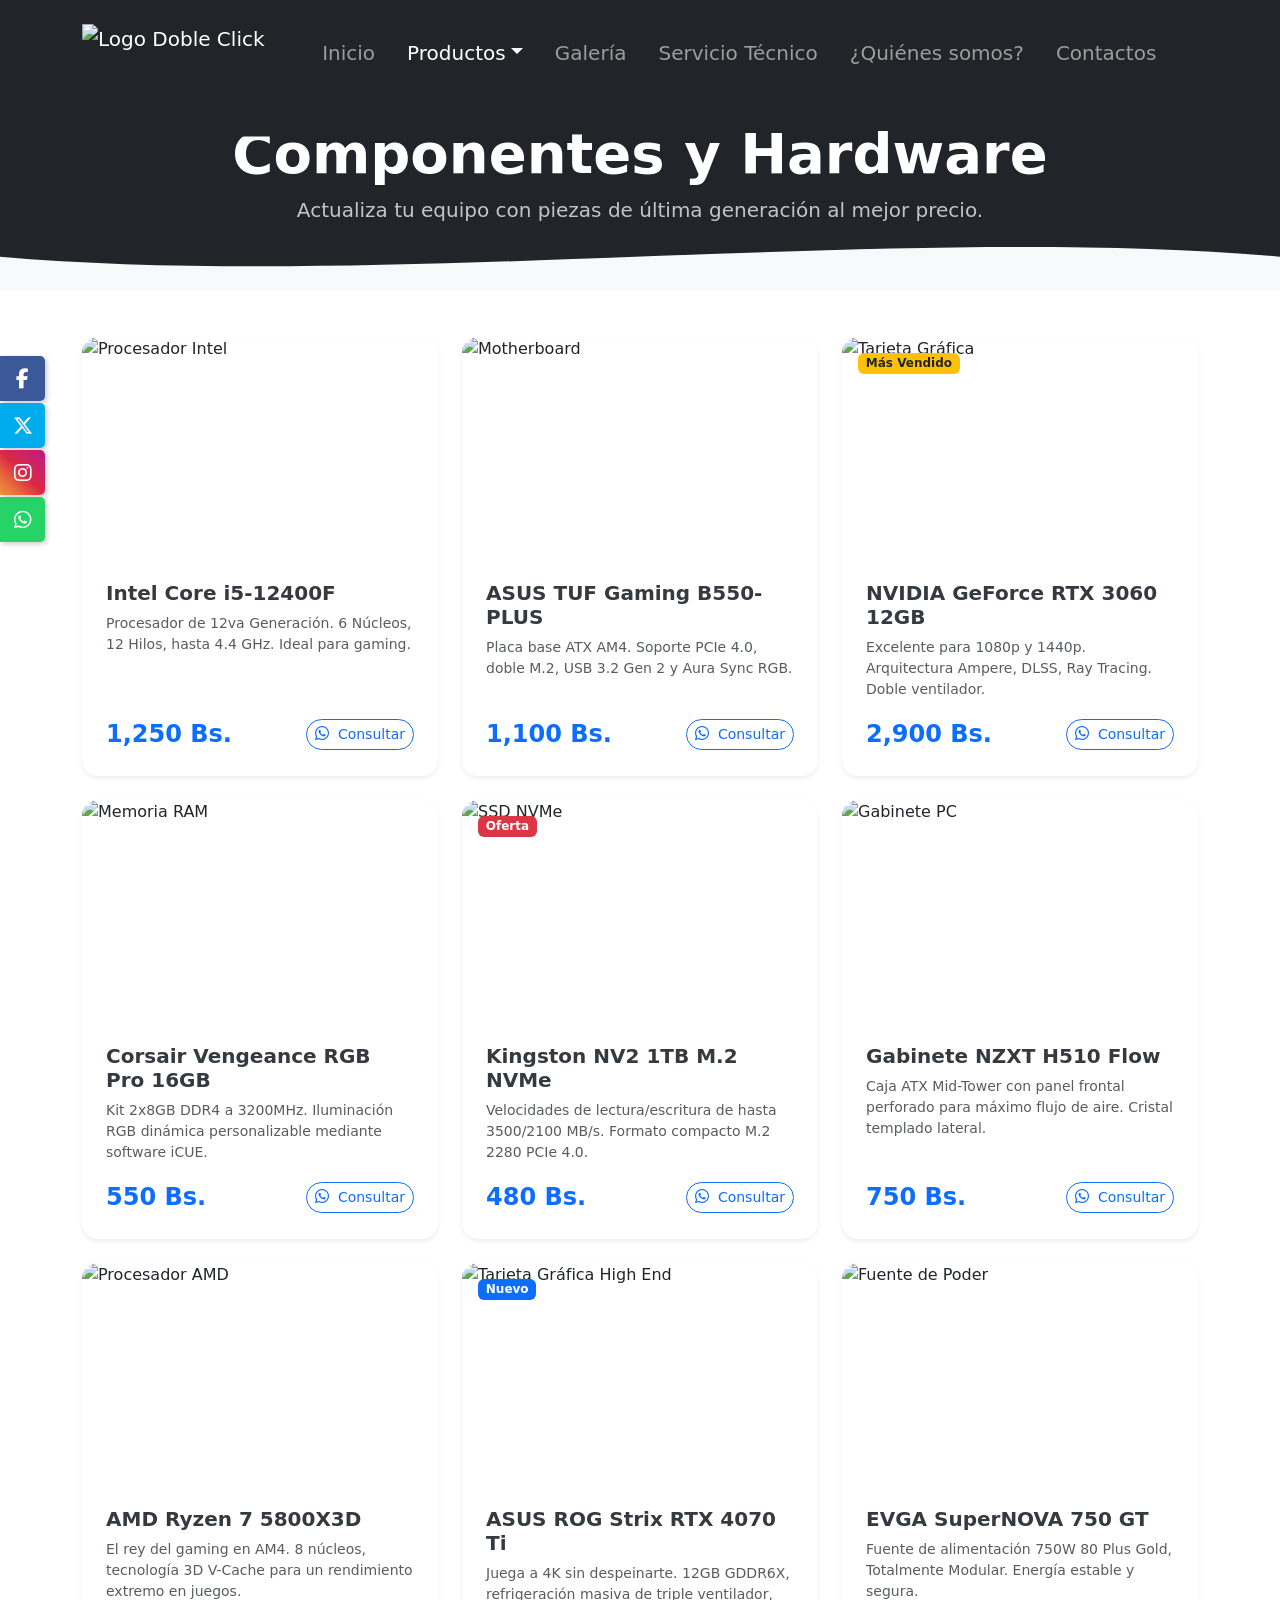
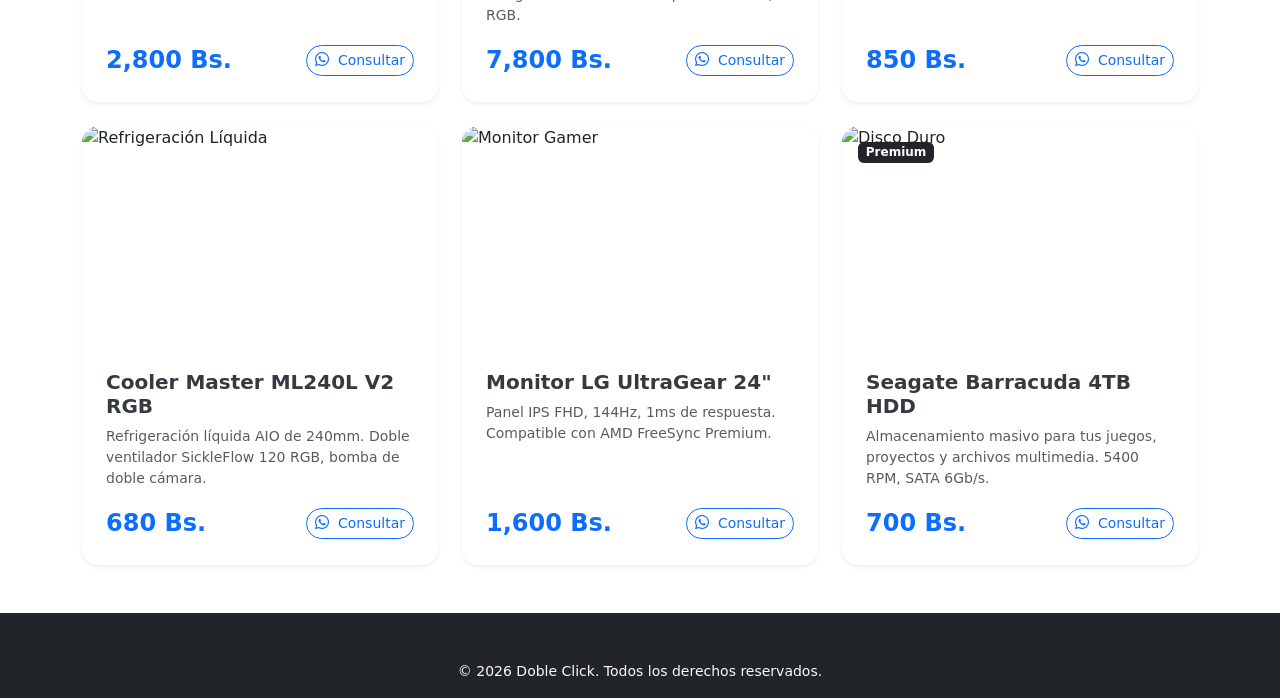
==== COMPONENTE.HTML @ b75727ae "Add files via upload" ====
<!DOCTYPE html>
<html lang="es">
<head>
    <meta charset="UTF-8">
    <meta name="viewport" content="width=device-width, initial-scale=1.0">
    <title>Doble Click | Componentes</title>
    <link href="https://cdn.jsdelivr.net/npm/bootstrap@5.3.0/dist/css/bootstrap.min.css" rel="stylesheet">
    <link rel="stylesheet" href="https://cdn.jsdelivr.net/npm/bootstrap-icons@1.10.0/font/bootstrap-icons.css">
    
    <link href="https://unpkg.com/aos@2.3.1/dist/aos.css" rel="stylesheet">
    <link rel="icon" type="image/png" href="img/LOGO_DOBLE_CLICK-removebg-preview.png">
    <link rel="stylesheet" href="https://cdnjs.cloudflare.com/ajax/libs/font-awesome/6.5.1/css/all.min.css">
    <link rel="stylesheet" href="comun.css">
    <link rel="stylesheet" href="PRODUCTOS.CSS">
</head>
<br><br><br>
<body class="d-flex flex-column min-vh-100">

    <div class="social-bar pulse-animation">
        <a href="https://www.facebook.com/" target="_blank" class="icon facebook"><i class="fab fa-facebook-f"></i></a>
        <a href="https://x.com/" target="_blank" class="icon twitter"><i class="fa-brands fa-x-twitter"></i></a>
        <a href="https://www.instagram.com/" target="_blank" class="icon instagram"><i class="fab fa-instagram"></i></a>
        <a href="https://web.whatsapp.com/" target="_blank" class="icon whatsapp"><i class="fab fa-whatsapp"></i></a>
    </div>

    <nav class="navbar navbar-expand-lg navbar-dark bg-dark py-3 border-0 shadow-sm fixed-top" style="z-index: 1030;">
        <div class="container">
            <a class="navbar-brand" href="index.html">
                <img src="img/LOGO_DOBLE_CLICK-removebg-preview.png" alt="Logo Doble Click" height="60" class="d-inline-block align-text-top logo-nav">
            </a>
            <button class="navbar-toggler" type="button" data-bs-toggle="collapse" data-bs-target="#navbarNav">
                <span class="navbar-toggler-icon"></span>
            </button>
            <div class="collapse navbar-collapse" id="navbarNav">
                <ul class="navbar-nav mx-auto fs-5">
                    <li class="nav-item mx-2"><a class="nav-link" href="index.html">Inicio</a></li>
                    <li class="nav-item dropdown mx-2">
                        <a class="nav-link dropdown-toggle active" href="#" id="navbarProductos" role="button" data-bs-toggle="dropdown" aria-expanded="false">Productos</a>
                        <ul class="dropdown-menu shadow border-0 mt-2 fade-in-dropdown" aria-labelledby="navbarProductos">
                            <li><a class="dropdown-item" href="LAPTOP.HTML"><i class="bi bi-laptop me-2"></i>Laptops</a></li>
                            <li><a class="dropdown-item" href="PC.HTML"><i class="bi bi-pc-display me-2"></i>PCs Armadas</a></li>
                            <li><a class="dropdown-item" href="COMPONENTE.HTML"><i class="bi bi-cpu me-2"></i>Componentes</a></li>
                        </ul>
                    </li>
                    <li class="nav-item mx-2"><a class="nav-link" href="galeria.html">Galería</a></li>
                    <li class="nav-item mx-2"><a class="nav-link" href="servicio.html">Servicio Técnico</a></li>
                    <li class="nav-item mx-2"><a class="nav-link" href="QuienesSomos.html">¿Quiénes somos?</a></li>
                    <li class="nav-item mx-2"><a class="nav-link" href="contactos.html">Contactos</a></li>
                </ul>
            </div>
        </div>
        <div class="menu-wave">
            <svg viewBox="0 0 500 150" preserveAspectRatio="none">
                <path d="M0.00,49.98 C149.99,150.00 349.20,-49.98 500.00,49.98 L500.00,0.00 L0.00,0.00 Z" style="stroke: none; fill: #212529;"></path>
            </svg>
        </div>
    </nav>

    <div class="bg-dark text-white text-center py-5 position-relative">
        <div class="container position-relative z-index-1">
            <h1 class="display-4 fw-bold" data-aos="zoom-in">Componentes y Hardware</h1>
            <p class="lead text-light opacity-75" data-aos="fade-up" data-aos-delay="200">Actualiza tu equipo con piezas de última generación al mejor precio.</p>
        </div>
        <div class="wave-bottom">
            <svg viewBox="0 0 500 150" preserveAspectRatio="none" style="height: 100%; width: 100%;">
                <path d="M0.00,49.98 C149.99,150.00 349.20,-49.98 500.00,49.98 L500.00,150.00 L0.00,150.00 Z" style="stroke: none; fill: #f8f9fa;"></path>
            </svg>
        </div>
    </div>

    <main class="container my-5 flex-grow-1">
        <div class="row g-4">
            
            <div class="col-md-6 col-lg-4" data-aos="fade-up" data-aos-delay="100">
                <div class="card producto-card h-100 border-0 shadow-sm">
                    <img src="https://images.unsplash.com/photo-1591799264318-7e6ef8ddb7ea?w=500&h=350&fit=crop" class="card-img-top img-producto" alt="Procesador Intel">
                    <div class="card-body d-flex flex-column p-4">
                        <h5 class="card-title fw-bold">Intel Core i5-12400F</h5>
                        <p class="card-text text-muted small mb-3">Procesador de 12va Generación. 6 Núcleos, 12 Hilos, hasta 4.4 GHz. Ideal para gaming.</p>
                        <div class="mt-auto d-flex justify-content-between align-items-center">
                            <span class="fs-4 fw-bold text-primary">1,250 Bs.</span>
                            <a href="contactos.html" class="btn btn-outline-primary btn-sm rounded-pill btn-animado"><i class="bi bi-whatsapp me-1"></i> Consultar</a>
                        </div>
                    </div>
                </div>
            </div>

            <div class="col-md-6 col-lg-4" data-aos="fade-up" data-aos-delay="200">
                <div class="card producto-card h-100 border-0 shadow-sm">
                    <img src="https://images.unsplash.com/photo-1518770660439-4636190af475?w=500&h=350&fit=crop" class="card-img-top img-producto" alt="Motherboard">
                    <div class="card-body d-flex flex-column p-4">
                        <h5 class="card-title fw-bold">ASUS TUF Gaming B550-PLUS</h5>
                        <p class="card-text text-muted small mb-3">Placa base ATX AM4. Soporte PCIe 4.0, doble M.2, USB 3.2 Gen 2 y Aura Sync RGB.</p>
                        <div class="mt-auto d-flex justify-content-between align-items-center">
                            <span class="fs-4 fw-bold text-primary">1,100 Bs.</span>
                            <a href="contactos.html" class="btn btn-outline-primary btn-sm rounded-pill btn-animado"><i class="bi bi-whatsapp me-1"></i> Consultar</a>
                        </div>
                    </div>
                </div>
            </div>

            <div class="col-md-6 col-lg-4" data-aos="fade-up" data-aos-delay="300">
                <div class="card producto-card h-100 border-0 shadow-sm">
                    <div class="badge bg-warning text-dark position-absolute top-0 start-0 m-3 z-index-1 pulse-badge">Más Vendido</div>
                    <img src="https://images.unsplash.com/photo-1624701928517-44c8ac49d93c?w=500&h=350&fit=crop" class="card-img-top img-producto" alt="Tarjeta Gráfica">
                    <div class="card-body d-flex flex-column p-4">
                        <h5 class="card-title fw-bold">NVIDIA GeForce RTX 3060 12GB</h5>
                        <p class="card-text text-muted small mb-3">Excelente para 1080p y 1440p. Arquitectura Ampere, DLSS, Ray Tracing. Doble ventilador.</p>
                        <div class="mt-auto d-flex justify-content-between align-items-center">
                            <span class="fs-4 fw-bold text-primary">2,900 Bs.</span>
                            <a href="contactos.html" class="btn btn-outline-primary btn-sm rounded-pill btn-animado"><i class="bi bi-whatsapp me-1"></i> Consultar</a>
                        </div>
                    </div>
                </div>
            </div>

            <div class="col-md-6 col-lg-4" data-aos="fade-up" data-aos-delay="100">
                <div class="card producto-card h-100 border-0 shadow-sm">
                    <img src="https://images.unsplash.com/photo-1562976540-1502c2145186?w=500&h=350&fit=crop" class="card-img-top img-producto" alt="Memoria RAM">
                    <div class="card-body d-flex flex-column p-4">
                        <h5 class="card-title fw-bold">Corsair Vengeance RGB Pro 16GB</h5>
                        <p class="card-text text-muted small mb-3">Kit 2x8GB DDR4 a 3200MHz. Iluminación RGB dinámica personalizable mediante software iCUE.</p>
                        <div class="mt-auto d-flex justify-content-between align-items-center">
                            <span class="fs-4 fw-bold text-primary">550 Bs.</span>
                            <a href="contactos.html" class="btn btn-outline-primary btn-sm rounded-pill btn-animado"><i class="bi bi-whatsapp me-1"></i> Consultar</a>
                        </div>
                    </div>
                </div>
            </div>

            <div class="col-md-6 col-lg-4" data-aos="fade-up" data-aos-delay="200">
                <div class="card producto-card h-100 border-0 shadow-sm">
                    <div class="badge bg-danger text-white position-absolute top-0 start-0 m-3 z-index-1 pulse-badge">Oferta</div>
                    <img src="img/kingston.jpg" class="card-img-top img-producto" alt="SSD NVMe">
                    <div class="card-body d-flex flex-column p-4">
                        <h5 class="card-title fw-bold">Kingston NV2 1TB M.2 NVMe</h5>
                        <p class="card-text text-muted small mb-3">Velocidades de lectura/escritura de hasta 3500/2100 MB/s. Formato compacto M.2 2280 PCIe 4.0.</p>
                        <div class="mt-auto d-flex justify-content-between align-items-center">
                            <span class="fs-4 fw-bold text-primary">480 Bs.</span>
                            <a href="contactos.html" class="btn btn-outline-primary btn-sm rounded-pill btn-animado"><i class="bi bi-whatsapp me-1"></i> Consultar</a>
                        </div>
                    </div>
                </div>
            </div>

            <div class="col-md-6 col-lg-4" data-aos="fade-up" data-aos-delay="300">
                <div class="card producto-card h-100 border-0 shadow-sm">
                    <img src="img/Gabinete NZXT H510 Flow.jpg" class="card-img-top img-producto" alt="Gabinete PC">
                    <div class="card-body d-flex flex-column p-4">
                        <h5 class="card-title fw-bold">Gabinete NZXT H510 Flow</h5>
                        <p class="card-text text-muted small mb-3">Caja ATX Mid-Tower con panel frontal perforado para máximo flujo de aire. Cristal templado lateral.</p>
                        <div class="mt-auto d-flex justify-content-between align-items-center">
                            <span class="fs-4 fw-bold text-primary">750 Bs.</span>
                            <a href="contactos.html" class="btn btn-outline-primary btn-sm rounded-pill btn-animado"><i class="bi bi-whatsapp me-1"></i> Consultar</a>
                        </div>
                    </div>
                </div>
            </div>

            <div class="col-md-6 col-lg-4" data-aos="fade-up" data-aos-delay="100">
                <div class="card producto-card h-100 border-0 shadow-sm">
                    <img src="https://images.unsplash.com/photo-1591799265444-d66432b91588?w=500&h=350&fit=crop" class="card-img-top img-producto" alt="Procesador AMD">
                    <div class="card-body d-flex flex-column p-4">
                        <h5 class="card-title fw-bold">AMD Ryzen 7 5800X3D</h5>
                        <p class="card-text text-muted small mb-3">El rey del gaming en AM4. 8 núcleos, tecnología 3D V-Cache para un rendimiento extremo en juegos.</p>
                        <div class="mt-auto d-flex justify-content-between align-items-center">
                            <span class="fs-4 fw-bold text-primary">2,800 Bs.</span>
                            <a href="contactos.html" class="btn btn-outline-primary btn-sm rounded-pill btn-animado"><i class="bi bi-whatsapp me-1"></i> Consultar</a>
                        </div>
                    </div>
                </div>
            </div>

            <div class="col-md-6 col-lg-4" data-aos="fade-up" data-aos-delay="200">
                <div class="card producto-card h-100 border-0 shadow-sm">
                    <div class="badge bg-primary text-white position-absolute top-0 start-0 m-3 z-index-1 pulse-badge">Nuevo</div>
                    <img src="https://images.unsplash.com/photo-1587202372775-e229f172b9d7?w=500&h=350&fit=crop" class="card-img-top img-producto" alt="Tarjeta Gráfica High End">
                    <div class="card-body d-flex flex-column p-4">
                        <h5 class="card-title fw-bold">ASUS ROG Strix RTX 4070 Ti</h5>
                        <p class="card-text text-muted small mb-3">Juega a 4K sin despeinarte. 12GB GDDR6X, refrigeración masiva de triple ventilador, RGB.</p>
                        <div class="mt-auto d-flex justify-content-between align-items-center">
                            <span class="fs-4 fw-bold text-primary">7,800 Bs.</span>
                            <a href="contactos.html" class="btn btn-outline-primary btn-sm rounded-pill btn-animado"><i class="bi bi-whatsapp me-1"></i> Consultar</a>
                        </div>
                    </div>
                </div>
            </div>

            <div class="col-md-6 col-lg-4" data-aos="fade-up" data-aos-delay="300">
                <div class="card producto-card h-100 border-0 shadow-sm">
                    <img src="img/EVGA SuperNOVA 750 GT.jpg" class="card-img-top img-producto" alt="Fuente de Poder">
                    <div class="card-body d-flex flex-column p-4">
                        <h5 class="card-title fw-bold">EVGA SuperNOVA 750 GT</h5>
                        <p class="card-text text-muted small mb-3">Fuente de alimentación 750W 80 Plus Gold, Totalmente Modular. Energía estable y segura.</p>
                        <div class="mt-auto d-flex justify-content-between align-items-center">
                            <span class="fs-4 fw-bold text-primary">850 Bs.</span>
                            <a href="contactos.html" class="btn btn-outline-primary btn-sm rounded-pill btn-animado"><i class="bi bi-whatsapp me-1"></i> Consultar</a>
                        </div>
                    </div>
                </div>
            </div>

            <div class="col-md-6 col-lg-4" data-aos="fade-up" data-aos-delay="100">
                <div class="card producto-card h-100 border-0 shadow-sm">
                    <img src="https://images.unsplash.com/photo-1541807084-5c52b6b3adef?w=500&h=350&fit=crop" class="card-img-top img-producto" alt="Refrigeración Líquida">
                    <div class="card-body d-flex flex-column p-4">
                        <h5 class="card-title fw-bold">Cooler Master ML240L V2 RGB</h5>
                        <p class="card-text text-muted small mb-3">Refrigeración líquida AIO de 240mm. Doble ventilador SickleFlow 120 RGB, bomba de doble cámara.</p>
                        <div class="mt-auto d-flex justify-content-between align-items-center">
                            <span class="fs-4 fw-bold text-primary">680 Bs.</span>
                            <a href="contactos.html" class="btn btn-outline-primary btn-sm rounded-pill btn-animado"><i class="bi bi-whatsapp me-1"></i> Consultar</a>
                        </div>
                    </div>
                </div>
            </div>

            <div class="col-md-6 col-lg-4" data-aos="fade-up" data-aos-delay="200">
                <div class="card producto-card h-100 border-0 shadow-sm">
                    <img src="https://images.unsplash.com/photo-1525547719571-a2d4ac8945e2?w=500&h=350&fit=crop" class="card-img-top img-producto" alt="Monitor Gamer">
                    <div class="card-body d-flex flex-column p-4">
                        <h5 class="card-title fw-bold">Monitor LG UltraGear 24"</h5>
                        <p class="card-text text-muted small mb-3">Panel IPS FHD, 144Hz, 1ms de respuesta. Compatible con AMD FreeSync Premium.</p>
                        <div class="mt-auto d-flex justify-content-between align-items-center">
                            <span class="fs-4 fw-bold text-primary">1,600 Bs.</span>
                            <a href="contactos.html" class="btn btn-outline-primary btn-sm rounded-pill btn-animado"><i class="bi bi-whatsapp me-1"></i> Consultar</a>
                        </div>
                    </div>
                </div>
            </div>

            <div class="col-md-6 col-lg-4" data-aos="fade-up" data-aos-delay="300">
                <div class="card producto-card h-100 border-0 shadow-sm">
                    <div class="badge bg-dark text-white position-absolute top-0 start-0 m-3 z-index-1 pulse-badge">Premium</div>
                    <img src="img/seagate.jpg" class="card-img-top img-producto" alt="Disco Duro">
                    <div class="card-body d-flex flex-column p-4">
                        <h5 class="card-title fw-bold">Seagate Barracuda 4TB HDD</h5>
                        <p class="card-text text-muted small mb-3">Almacenamiento masivo para tus juegos, proyectos y archivos multimedia. 5400 RPM, SATA 6Gb/s.</p>
                        <div class="mt-auto d-flex justify-content-between align-items-center">
                            <span class="fs-4 fw-bold text-primary">700 Bs.</span>
                            <a href="contactos.html" class="btn btn-outline-primary btn-sm rounded-pill btn-animado"><i class="bi bi-whatsapp me-1"></i> Consultar</a>
                        </div>
                    </div>
                </div>
            </div>

        </div>
    </main>

    <footer class="bg-dark text-white pt-5 pb-3 mt-auto footer-avanzado">
        <div class="container text-center">
            <p class="mb-0 small text-light">© 2026 Doble Click. Todos los derechos reservados.</p>
        </div>
    </footer>

    <script src="https://cdn.jsdelivr.net/npm/bootstrap@5.3.0/dist/js/bootstrap.bundle.min.js"></script>
    <script src="https://unpkg.com/aos@2.3.1/dist/aos.js"></script>
    <script>
        // Inicialización de AOS con los mismos parámetros que usas en Laptop y PC
        AOS.init({
            duration: 1000, // Tiempo de la animación (1 segundo)
            once: true,     // Solo se anima la primera vez que bajas el scroll
            offset: 120     // Empieza la animación un poco antes de llegar al objeto
        });
    </script>
</body>
</html>
---- comun.css ----
/* =========================================
   REGLA DE SEGURIDAD (Evita que el diseño colapse hacia los lados en celulares)
   ========================================= */
   html, body {
    overflow-x: hidden;
}

/* =========================================
   VIDEO HERO (Página Principal)
   ========================================= */
.video-hero-container {
    position: relative;
    width: 100%;
    height: 60vh; 
    min-height: 400px; 
    overflow: hidden; 
    display: flex;
    align-items: center; 
    justify-content: center; 
    background-color: #000; 
}

.hero-video {
    position: absolute !important; 
    top: 0 !important;
    left: 0 !important;
    width: 100% !important;
    height: 100% !important;
    object-fit: cover !important; 
    opacity: 1 !important; 
    z-index: 0 !important; 
}

.video-overlay {
    position: relative;
    z-index: 1; 
    text-align: center;
    color: white;
    padding: 20px;
    width: 100%;
}

.text-shadow {
    text-shadow: 2px 2px 10px rgba(0,0,0,0.9); 
}

/* ======================================================= */
/* ONDAS DEL MENÚ                                          */
/* ======================================================= */
header { 
    position: relative; 
}

.menu-wave {
    position: absolute;
    top: 100%; 
    left: 0;
    width: 100%;
    height: 60px; 
    overflow: hidden;
    line-height: 0; 
    z-index: 998; 
}

.menu-wave svg {
    display: block;
    width: 100%;
    height: 100%;
}

/* ======================================================= */
/* BARRA LATERAL DE REDES SOCIALES                         */
/* ======================================================= */
@keyframes slideInLeftSocial {
    from {
        transform: translateY(-50%) translateX(-100%); 
        opacity: 0;
    }
    to {
        transform: translateY(-50%) translateX(0); 
        opacity: 1;
    }
}

.social-bar {
    position: fixed; 
    left: 0;
    top: 50%;
    transform: translateY(-50%); 
    z-index: 1000; 
    display: flex;
    flex-direction: column;
    animation: slideInLeftSocial 0.8s ease-out forwards;
}

.social-bar .icon {
    display: flex;
    justify-content: center;
    align-items: center;
    width: 45px;
    height: 45px;
    color: white;
    font-size: 20px;
    text-decoration: none;
    transition: all 0.4s cubic-bezier(0.175, 0.885, 0.32, 1.275); 
    border-radius: 0 5px 5px 0; 
    margin-bottom: 2px;
    box-shadow: 2px 2px 5px rgba(0,0,0,0.2); 
    position: relative; 
    overflow: visible; 
}

.social-bar .icon:hover {
    width: 65px; 
    padding-left: 15px; 
    box-shadow: 4px 4px 15px rgba(0,0,0,0.5); 
    filter: brightness(1.2); 
}

.social-bar .icon i {
    transition: transform 0.4s ease; 
}

.social-bar .icon:hover i {
    transform: rotate(360deg) scale(1.3); 
}

.facebook { background-color: #3b5998; }
.twitter { background-color: #00aced; }
.instagram { background: linear-gradient(45deg, #f09433 0%, #e6683c 25%, #dc2743 50%, #cc2366 75%, #bc1888 100%); }
.whatsapp { background-color: #25d366; }

@keyframes pulseWaveSocial {
    0% { box-shadow: 0 0 0 0 rgba(255, 255, 255, 0.4); }
    70% { box-shadow: 0 0 0 15px rgba(255, 255, 255, 0); }
    100% { box-shadow: 0 0 0 0 rgba(255, 255, 255, 0); }
}

.pulse-animation .icon {
    animation: pulseWaveSocial 2s infinite;
}

.pulse-animation .icon:hover {
    animation: none;
}

/* =========================================
   ESTILOS DEL FOOTER AVANZADO (Global)
   Función: Diseño oscuro de la parte final de tu página
   ========================================= */
.footer-avanzado h5 {
    letter-spacing: 1px;
    color: #0d6efd; /* Títulos de columnas en el pie de página en color azul */
}

/* Modifica las listas de la sección de horarios */
.footer-avanzado .list-unstyled li {
    border-bottom: 1px solid rgba(255, 255, 255, 0.1); /* Línea divisoria muy tenue entre días de la semana */
    padding-bottom: 5px;
    margin-bottom: 5px;
}

/* Le quita la línea divisoria al último ítem (Domingos) para que se vea limpio */
.footer-avanzado .list-unstyled li:last-child {
    border-bottom: none;
}
---- PRODUCTOS.CSS ----
/* =========================================
   ANIMACIONES DE PRODUCTOS (PRODUCTOS.CSS)
   ========================================= */

/* 1. ANIMACIÓN DE LA TARJETA COMPLETA
   Efecto: Se eleva suavemente al pasar el mouse.
*/
.producto-card {
    border-radius: 1rem;
    overflow: hidden;
    transition: all 0.4s ease-in-out; /* Transición fluida */
    background-color: #ffffff;
}

.producto-card:hover {
    transform: translateY(-10px); /* Eleva la tarjeta 10px */
    box-shadow: 0 15px 35px rgba(0,0,0,0.15) !important; /* Añade sombra profunda */
}

/* 2. ANIMACIÓN DE LA IMAGEN
   Efecto: Pequeño zoom interno al tocar la tarjeta.
*/
.img-producto {
    height: 220px;
    width: 100%;
    object-fit: cover;
    transition: transform 0.6s ease; /* Zoom lento y elegante */
}

.producto-card:hover .img-producto {
    transform: scale(1.08); /* Zoom del 8% */
}

/* 3. ANIMACIÓN DEL BADGE (Más Vendida / Oferta / Nuevo)
   Efecto: Latido constante para llamar la atención.
*/
.pulse-badge {
    animation: pulse-animation-badge 2s infinite;
}

@keyframes pulse-animation-badge {
    0% { transform: scale(1); }
    50% { transform: scale(1.08); }
    100% { transform: scale(1); }
}

/* 4. ANIMACIÓN DEL BOTÓN DE CONSULTAR
   Efecto: Crece un poco al pasar el mouse.
*/
.btn-animado {
    transition: all 0.3s ease;
}

.btn-animado:hover {
    transform: scale(1.1); /* Crece 10% */
    background-color: #0d6efd !important;
    color: white !important;
}

/* 5. AJUSTES DEL HEADER Y OLA */
.wave-bottom {
    height: 50px;
    overflow: hidden;
    position: absolute;
    bottom: -1px;
    left: 0;
    width: 100%;
}

/* 6. OTROS ESTILOS ORIGINALES MANTENIDOS */
.producto-card .card-title {
    color: #343a40;
    font-size: 1.25rem;
}

.text-primary {
    color: #0d6efd !important;
}

.z-index-1 {
    z-index: 1;
}

/* Animación de marcas en el footer/social bar */
@keyframes scroll-marcas {
    0% { transform: translateX(0); }
    100% { transform: translateX(-50%); }
}
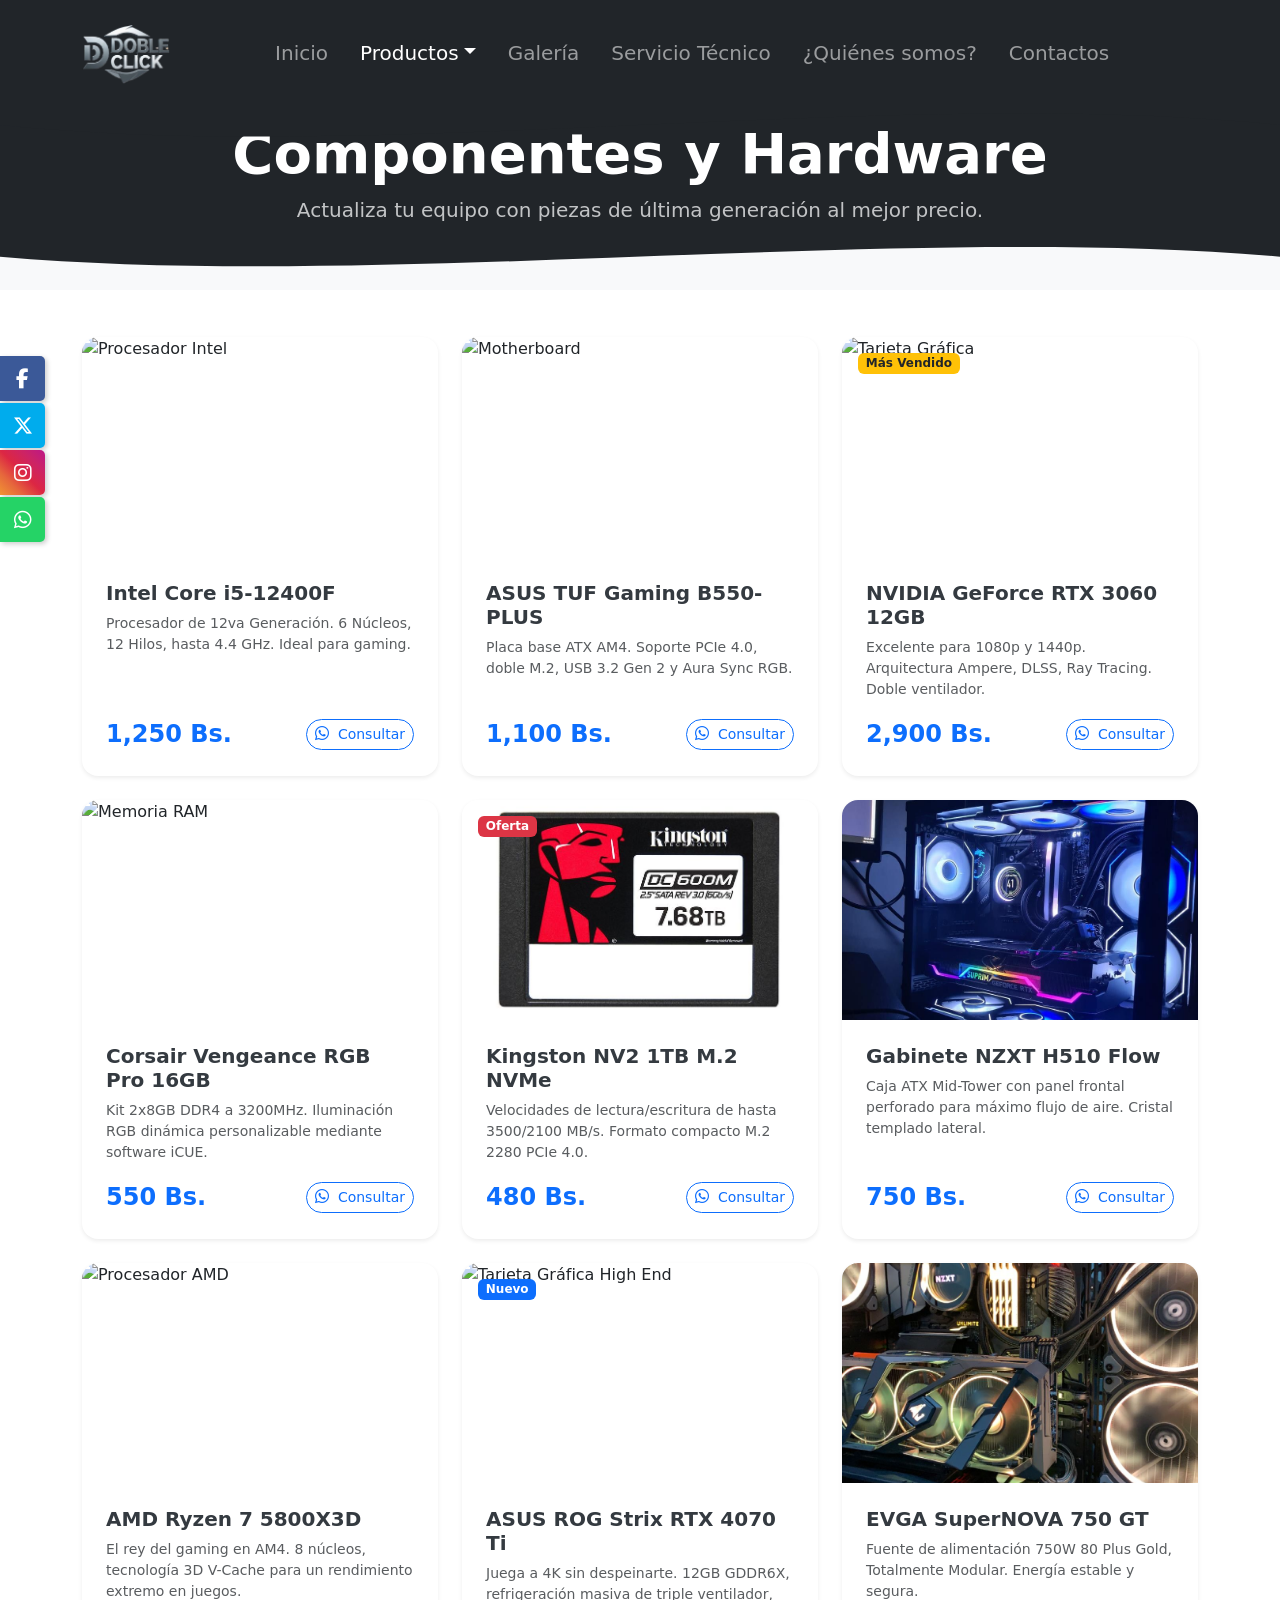
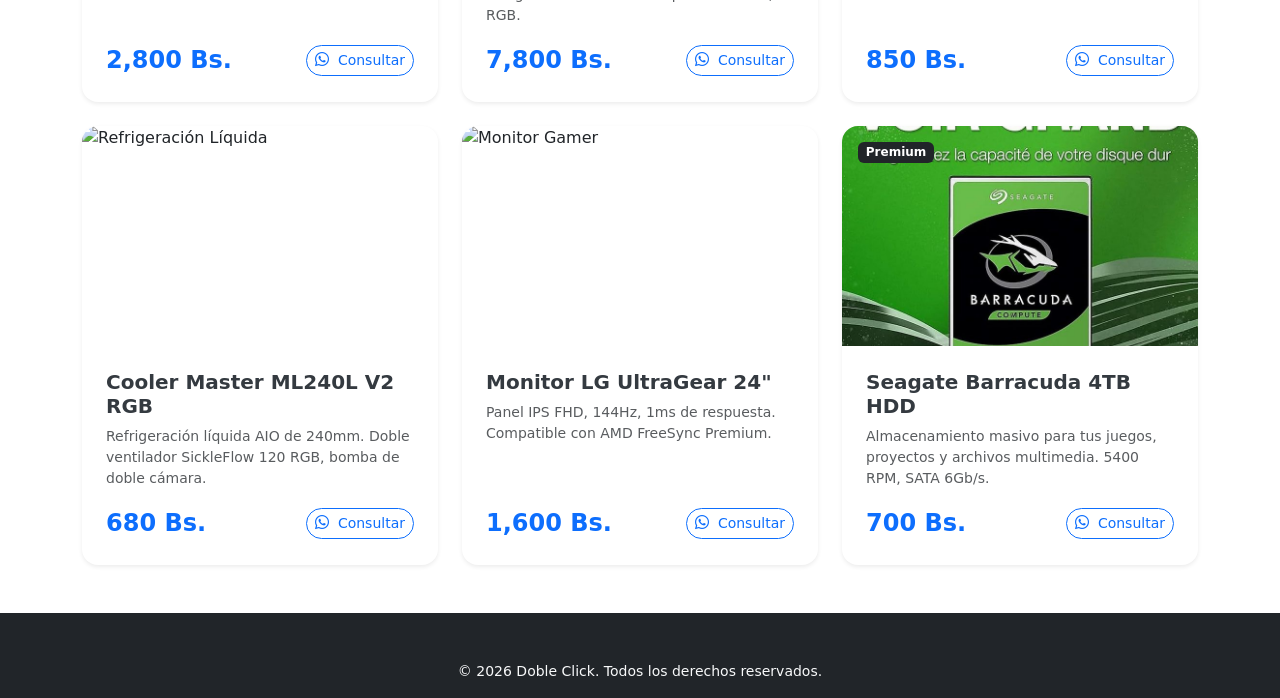
==== commit 1008dad4: "Add files via upload" ====
--- a/COMPONENTE.HTML
+++ b/COMPONENTE.HTML
@@ -8,7 +8,7 @@
     <link rel="stylesheet" href="https://cdn.jsdelivr.net/npm/bootstrap-icons@1.10.0/font/bootstrap-icons.css">
     
     <link href="https://unpkg.com/aos@2.3.1/dist/aos.css" rel="stylesheet">
-    <link rel="icon" type="image/png" href="img/LOGO_DOBLE_CLICK-removebg-preview.png">
+    <link rel="icon" type="image/png" href="LOGO_DOBLE_CLICK-removebg-preview.png">
     <link rel="stylesheet" href="https://cdnjs.cloudflare.com/ajax/libs/font-awesome/6.5.1/css/all.min.css">
     <link rel="stylesheet" href="comun.css">
     <link rel="stylesheet" href="PRODUCTOS.CSS">
@@ -26,7 +26,7 @@
     <nav class="navbar navbar-expand-lg navbar-dark bg-dark py-3 border-0 shadow-sm fixed-top" style="z-index: 1030;">
         <div class="container">
             <a class="navbar-brand" href="index.html">
-                <img src="img/LOGO_DOBLE_CLICK-removebg-preview.png" alt="Logo Doble Click" height="60" class="d-inline-block align-text-top logo-nav">
+                <img src="LOGO_DOBLE_CLICK-removebg-preview.png" alt="Logo Doble Click" height="60" class="d-inline-block align-text-top logo-nav">
             </a>
             <button class="navbar-toggler" type="button" data-bs-toggle="collapse" data-bs-target="#navbarNav">
                 <span class="navbar-toggler-icon"></span>
@@ -131,7 +131,7 @@
             <div class="col-md-6 col-lg-4" data-aos="fade-up" data-aos-delay="200">
                 <div class="card producto-card h-100 border-0 shadow-sm">
                     <div class="badge bg-danger text-white position-absolute top-0 start-0 m-3 z-index-1 pulse-badge">Oferta</div>
-                    <img src="img/kingston.jpg" class="card-img-top img-producto" alt="SSD NVMe">
+                    <img src="kingston.jpg" class="card-img-top img-producto" alt="SSD NVMe">
                     <div class="card-body d-flex flex-column p-4">
                         <h5 class="card-title fw-bold">Kingston NV2 1TB M.2 NVMe</h5>
                         <p class="card-text text-muted small mb-3">Velocidades de lectura/escritura de hasta 3500/2100 MB/s. Formato compacto M.2 2280 PCIe 4.0.</p>
@@ -145,7 +145,7 @@
 
             <div class="col-md-6 col-lg-4" data-aos="fade-up" data-aos-delay="300">
                 <div class="card producto-card h-100 border-0 shadow-sm">
-                    <img src="img/Gabinete NZXT H510 Flow.jpg" class="card-img-top img-producto" alt="Gabinete PC">
+                    <img src="Gabinete NZXT H510 Flow.jpg" class="card-img-top img-producto" alt="Gabinete PC">
                     <div class="card-body d-flex flex-column p-4">
                         <h5 class="card-title fw-bold">Gabinete NZXT H510 Flow</h5>
                         <p class="card-text text-muted small mb-3">Caja ATX Mid-Tower con panel frontal perforado para máximo flujo de aire. Cristal templado lateral.</p>
@@ -188,7 +188,7 @@
 
             <div class="col-md-6 col-lg-4" data-aos="fade-up" data-aos-delay="300">
                 <div class="card producto-card h-100 border-0 shadow-sm">
-                    <img src="img/EVGA SuperNOVA 750 GT.jpg" class="card-img-top img-producto" alt="Fuente de Poder">
+                    <img src="EVGA SuperNOVA 750 GT.jpg" class="card-img-top img-producto" alt="Fuente de Poder">
                     <div class="card-body d-flex flex-column p-4">
                         <h5 class="card-title fw-bold">EVGA SuperNOVA 750 GT</h5>
                         <p class="card-text text-muted small mb-3">Fuente de alimentación 750W 80 Plus Gold, Totalmente Modular. Energía estable y segura.</p>
@@ -231,7 +231,7 @@
             <div class="col-md-6 col-lg-4" data-aos="fade-up" data-aos-delay="300">
                 <div class="card producto-card h-100 border-0 shadow-sm">
                     <div class="badge bg-dark text-white position-absolute top-0 start-0 m-3 z-index-1 pulse-badge">Premium</div>
-                    <img src="img/seagate.jpg" class="card-img-top img-producto" alt="Disco Duro">
+                    <img src="seagate.jpg" class="card-img-top img-producto" alt="Disco Duro">
                     <div class="card-body d-flex flex-column p-4">
                         <h5 class="card-title fw-bold">Seagate Barracuda 4TB HDD</h5>
                         <p class="card-text text-muted small mb-3">Almacenamiento masivo para tus juegos, proyectos y archivos multimedia. 5400 RPM, SATA 6Gb/s.</p>
